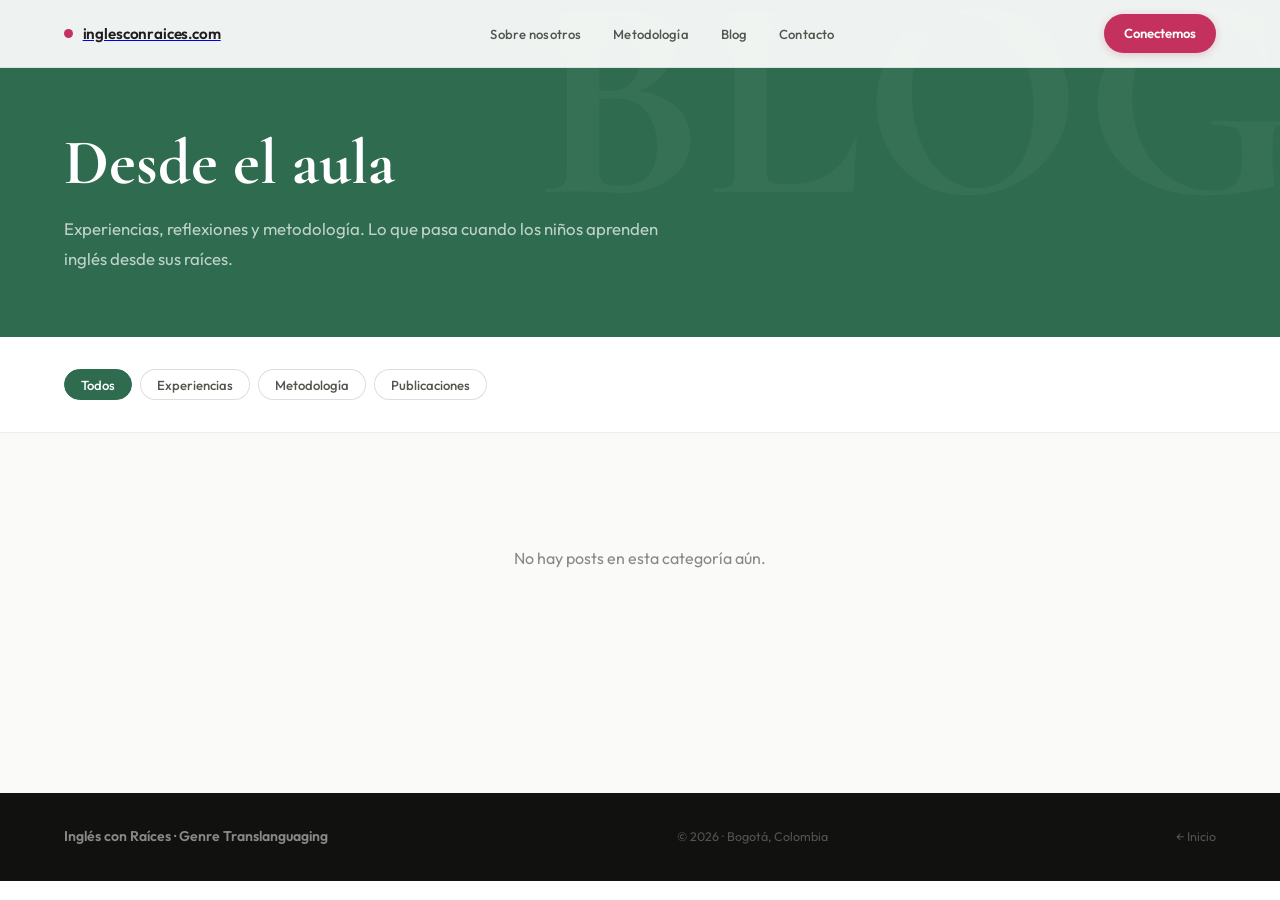
==== blog/index.html @ 40e18e99 "Optimización SEO, Dra Yuly corregido y mejora para blog" ====
<!DOCTYPE html>
<html lang="es">
<head>
  <meta charset="UTF-8">
  <meta name="viewport" content="width=device-width, initial-scale=1.0">
  <title>Blog · Inglés con Raíces</title>
  <meta name="description" content="Experiencias, metodología y reflexiones desde el aula. Cómo enseñamos inglés usando el español como puente en colegios públicos de Bogotá.">
  <link rel="canonical" href="https://inglesconraices.com/blog/">

  <meta property="og:type" content="website">
  <meta property="og:url" content="https://inglesconraices.com/blog/">
  <meta property="og:title" content="Blog · Inglés con Raíces">
  <meta property="og:description" content="Experiencias, metodología y reflexiones desde el aula.">
  <meta property="og:image" content="https://inglesconraices.com/assets/images/og-cover.jpg">

  <link rel="preconnect" href="https://fonts.googleapis.com">
  <link rel="preconnect" href="https://fonts.gstatic.com" crossorigin>
  <link href="https://fonts.googleapis.com/css2?family=Cormorant+Garamond:ital,wght@0,400;0,600;0,700;1,400;1,600&family=Outfit:wght@300;400;500;600;700&family=Space+Mono:ital@0;1&display=swap" rel="stylesheet">
  <link rel="stylesheet" href="../css/styles.css?v=2">
  <link rel="stylesheet" href="../css/blog.css?v=1">
</head>
<body>

<!-- NAV -->
<nav>
  <a href="../" class="nav-brand">
    <div class="nav-dot"></div>
    <span class="nav-name">inglesconraices.com</span>
  </a>
  <ul class="nav-links">
    <li><a href="../#sobre">Sobre nosotros</a></li>
    <li><a href="../#metodo">Metodología</a></li>
    <li><a href="./" class="nav-link--active">Blog</a></li>
    <li><a href="../#contacto">Contacto</a></li>
  </ul>
  <a href="../#contacto" class="nav-cta">Conectemos</a>
</nav>

<!-- HERO BLOG -->
<header class="blog-hero">
  <div class="blog-hero-content">
    <h1>Desde el aula</h1>
    <p>Experiencias, reflexiones y metodología. Lo que pasa cuando los niños aprenden inglés desde sus raíces.</p>
  </div>
</header>

<!-- FILTROS POR CATEGORÍA -->
<section class="blog-filters">
  <button class="blog-filter active" data-category="all">Todos</button>
  <button class="blog-filter" data-category="experiencias">Experiencias</button>
  <button class="blog-filter" data-category="metodologia">Metodología</button>
  <button class="blog-filter" data-category="publicaciones">Publicaciones</button>
</section>

<!-- GRID DE POSTS -->
<main class="blog-grid" id="blog-grid">
  <!-- Los posts se insertan aquí dinámicamente desde posts.json -->
  <p class="blog-empty">Próximamente: nuevas historias desde el aula.</p>
</main>

<!-- FOOTER -->
<footer>
  <span class="footer-brand">Inglés con Raíces · Genre Translanguaging</span>
  <span>© 2026 · Bogotá, Colombia</span>
  <a href="../">← Inicio</a>
</footer>

<script src="../js/blog.js?v=1"></script>
</body>
</html>
---- css/styles.css ----
/* ─────────────────────────────────────────────
   Genre Translanguaging · Yuly Andrea González
   styles.css  — v4 · Limpio y humano
   ───────────────────────────────────────────── */

*, *::before, *::after { box-sizing: border-box; margin: 0; padding: 0; }

/* ─── TOKENS ─── */
:root {
  /* Paleta: más luz, verde fresco, magenta cálido */
  --cream: #fafaf8;
  --cream-dark: #f2f0eb;
  --ink: #1e1e1e;
  --ink-mid: #555550;
  --ink-soft: #8a8880;
  --green: #2e6b4f;
  --green-light: #e6f2ec;
  --green-mid: #3d8a64;
  --green-pale: #f0f7f3;
  --magenta: #c4315f;
  --magenta-light: #fce8ef;
  --gold: #d4a030;
  --gold-light: #fdf5e4;
  --white: #ffffff;
  --border: rgba(0,0,0,0.07);
  --border-strong: rgba(0,0,0,0.13);

  /* Tipografía: display más expresivo, body más legible */
  --ff-display: 'Cormorant Garamond', Georgia, serif;
  --ff-body: 'Outfit', sans-serif;
  --ff-mono: 'Space Mono', monospace;

  /* Bordes redondeados consistentes */
  --radius-sm: 8px;
  --radius-md: 14px;
  --radius-lg: 20px;
  --radius-pill: 999px;
}

html { scroll-behavior: smooth; }
body {
  font-family: var(--ff-body);
  background: var(--white);
  color: var(--ink);
  line-height: 1.7;
  overflow-x: hidden;
}

/* ─── NAV ─── */
nav {
  position: fixed; top: 0; left: 0; right: 0; z-index: 200;
  display: flex; align-items: center; justify-content: space-between;
  padding: 0.9rem 4rem;
  background: rgba(255,255,255,0.92);
  backdrop-filter: blur(16px);
  border-bottom: 1px solid var(--border);
}
.nav-brand {
  display: flex; align-items: center; gap: 0.6rem;
}
.nav-dot {
  width: 9px; height: 9px; border-radius: 50%;
  background: var(--magenta);
}
.nav-name {
  font-family: var(--ff-body);
  font-size: 0.95rem; font-weight: 600;
  color: var(--ink); text-decoration: none;
  letter-spacing: -0.01em;
}
.nav-links {
  display: flex; gap: 2rem; list-style: none;
}
.nav-links a {
  font-size: 0.82rem; font-weight: 500;
  color: var(--ink-mid); text-decoration: none;
  letter-spacing: 0.01em;
  transition: color 0.2s;
}
.nav-links a:hover { color: var(--magenta); }
.nav-cta {
  background: var(--magenta); color: white;
  padding: 0.5rem 1.25rem; border-radius: var(--radius-pill);
  font-size: 0.82rem; font-weight: 600;
  text-decoration: none;
  transition: background 0.2s, transform 0.15s, box-shadow 0.2s;
  box-shadow: 0 2px 8px rgba(196,49,95,0.25);
}
.nav-cta:hover {
  background: var(--green);
  transform: translateY(-1px);
  box-shadow: 0 4px 14px rgba(46,107,79,0.3);
}

/* ─── HERO ─── */
.hero {
  min-height: 100vh;
  display: grid;
  grid-template-columns: 1.1fr 0.9fr;
  padding-top: 68px;
  position: relative;
  overflow: hidden;
}
.hero-left {
  padding: 5rem 3rem 5rem 4rem;
  display: flex; flex-direction: column; justify-content: center;
  position: relative; z-index: 2;
  background: var(--white);
}
.hero-right {
  background: var(--green);
  position: relative; overflow: hidden;
  display: flex; align-items: flex-end;
}
.hero-right::before {
  content: 'GT';
  position: absolute; top: -0.1em; right: -0.05em;
  font-family: var(--ff-display);
  font-size: 20rem; font-weight: 700; line-height: 1;
  color: rgba(255,255,255,0.06);
  pointer-events: none; user-select: none;
}
.hero-right-content {
  position: relative; z-index: 2;
  padding: 3rem;
  width: 100%;
}
.hero-quote {
  font-family: var(--ff-display);
  font-size: 1.7rem; font-style: italic; line-height: 1.45;
  color: rgba(255,255,255,0.95);
  margin-bottom: 1.25rem;
  border-left: 4px solid var(--gold);
  padding-left: 1.25rem;
}
.hero-attribution {
  font-size: 0.78rem; font-weight: 500;
  color: rgba(255,255,255,0.5);
  letter-spacing: 0.05em;
}

.hero-eyebrow {
  display: inline-flex; align-items: center; gap: 0.6rem;
  font-family: var(--ff-body);
  font-size: 0.78rem; color: var(--magenta); font-weight: 600;
  letter-spacing: 0.02em;
  background: var(--magenta-light);
  padding: 0.3rem 0.85rem; border-radius: var(--radius-pill);
  margin-bottom: 1.75rem;
  width: fit-content;
}
.hero-eyebrow-line { display: none; }

h1.hero-title {
  font-family: var(--ff-display);
  font-size: clamp(3rem, 5.5vw, 5rem);
  line-height: 1.05; letter-spacing: -0.02em;
  font-weight: 700;
  margin-bottom: 1.5rem;
  color: var(--ink);
}
h1.hero-title em {
  font-style: italic; color: var(--magenta);
}
h1.hero-title span.accent {
  color: var(--green);
}

.hero-desc {
  font-size: 1.05rem; line-height: 1.8;
  color: var(--ink-mid);
  max-width: 500px; margin-bottom: 2.5rem;
}
.hero-actions {
  display: flex; align-items: center; gap: 1rem; flex-wrap: wrap;
}
.btn-primary {
  background: var(--magenta); color: white;
  padding: 0.8rem 1.75rem; border-radius: var(--radius-pill);
  font-size: 0.88rem; font-weight: 600;
  text-decoration: none;
  transition: background 0.2s, transform 0.15s, box-shadow 0.2s;
  box-shadow: 0 2px 10px rgba(196,49,95,0.28);
}
.btn-primary:hover {
  background: var(--green);
  transform: translateY(-2px);
  box-shadow: 0 5px 18px rgba(46,107,79,0.3);
}
.btn-secondary {
  color: var(--ink-mid); font-size: 0.88rem; font-weight: 500;
  text-decoration: none;
  display: flex; align-items: center; gap: 0.4rem;
  padding: 0.75rem 1.25rem;
  border: 1.5px solid var(--border-strong);
  border-radius: var(--radius-pill);
  transition: color 0.2s, border-color 0.2s, background 0.2s;
}
.btn-secondary:hover {
  color: var(--magenta);
  border-color: var(--magenta);
  background: var(--magenta-light);
}

.hero-rule {
  display: flex; align-items: center; gap: 1rem;
  margin-top: 3rem; padding-top: 2.5rem;
  border-top: 1px solid var(--border);
  flex-wrap: wrap;
}
.hero-rule-label {
  font-size: 0.72rem; color: var(--ink-soft); font-weight: 500;
  white-space: nowrap;
}
.hero-logos {
  display: flex; gap: 0.6rem; align-items: center; flex-wrap: wrap;
}
.hero-logo-pill {
  background: var(--cream-dark);
  border: 1px solid var(--border);
  padding: 0.3rem 0.8rem; border-radius: var(--radius-pill);
  font-size: 0.72rem; font-weight: 500; color: var(--ink-mid);
}

/* ─── METRICS BAND ─── */
.metrics {
  background: var(--green);
  padding: 3rem 4rem;
  display: grid; grid-template-columns: repeat(4, 1fr);
  gap: 0;
}
.metric {
  text-align: center;
  padding: 1.75rem 1rem;
  border-right: 1px solid rgba(255,255,255,0.12);
}
.metric:last-child { border-right: none; }
.metric-num {
  font-family: var(--ff-display);
  font-size: 3.2rem; font-weight: 700; line-height: 1;
  color: white; margin-bottom: 0.5rem;
}
.metric-num sup {
  font-size: 1.6rem; vertical-align: super;
}
.metric-label {
  font-size: 0.8rem; color: rgba(255,255,255,0.65);
  line-height: 1.45;
}

/* ─── SECTION BASE ─── */
.section-label {
  font-family: var(--ff-body);
  font-size: 0.72rem; letter-spacing: 0.06em; text-transform: uppercase;
  color: var(--magenta); font-weight: 600;
  display: flex; align-items: center; gap: 0.5rem;
  margin-bottom: 0.75rem;
}
.section-label::before {
  content: '';
  display: inline-block; width: 18px; height: 2px;
  background: var(--magenta); border-radius: 2px;
}
h2 {
  font-family: var(--ff-display);
  font-size: clamp(2.2rem, 3.5vw, 3.2rem);
  line-height: 1.1; letter-spacing: -0.02em; font-weight: 700;
  margin-bottom: 1.25rem;
  color: var(--ink);
}
h2 em { font-style: italic; color: var(--green); }
h2 .mg { color: var(--magenta); }

/* ─── SOBRE YULY ─── */
#sobre {
  padding: 7rem 4rem;
  display: grid; grid-template-columns: 1fr 1fr;
  gap: 5rem; align-items: center;
  background: var(--white);
}
.sobre-visual {
  position: relative;
}
.sobre-card {
  background: var(--green);
  border-radius: var(--radius-lg);
  aspect-ratio: 3/4;
  display: flex; flex-direction: column;
  align-items: center; justify-content: flex-end;
  overflow: hidden; position: relative;
  box-shadow: 0 20px 60px rgba(46,107,79,0.2);
}
.sobre-card img {
  position: absolute; inset: 0;
  width: 100%; height: 100%;
  object-fit: cover; object-position: center top;
}
.sobre-card::after {
  content: '';
  position: absolute; inset: 0;
  background: linear-gradient(180deg, transparent 45%, rgba(0,0,0,0.6) 100%);
  z-index: 1;
}
.sobre-tag {
  position: relative; z-index: 2;
  width: 100%; padding: 1.5rem 2rem;
  background: var(--magenta);
  border-radius: 0 0 var(--radius-lg) var(--radius-lg);
}
.sobre-tag-name {
  font-family: var(--ff-display); font-size: 1.4rem; color: white;
  font-weight: 600; margin-bottom: 0.2rem;
}
.sobre-tag-role {
  font-size: 0.72rem; color: rgba(255,255,255,0.65);
  letter-spacing: 0.04em;
}
.sobre-offset {
  position: absolute; top: 1.5rem; left: 1.5rem; right: -1.5rem; bottom: -1.5rem;
  border: 2px solid var(--green-light); border-radius: var(--radius-lg); z-index: -1;
}

.sobre-content p {
  color: var(--ink-mid); font-size: 1rem; line-height: 1.85;
  margin-bottom: 1rem;
}
.sobre-content p strong { color: var(--ink); font-weight: 600; }
.collab-box {
  margin-top: 2rem; padding: 1.5rem;
  background: var(--green-pale);
  border: 1.5px solid var(--green-light);
  border-radius: var(--radius-md);
}
.collab-box-label {
  font-size: 0.65rem; font-weight: 600; letter-spacing: 0.06em; text-transform: uppercase;
  color: var(--green-mid); margin-bottom: 0.3rem;
}
.collab-profile {
  display: grid;
  grid-template-columns: 100px 1fr;
  gap: 1.5rem;
  align-items: start;
}
.collab-photo-wrap {
  width: 100px; height: 100px;
  border-radius: 50%;
  overflow: hidden;
  border: 3px solid var(--green-light);
  box-shadow: 0 4px 12px rgba(46,107,79,0.15);
  flex-shrink: 0;
}
.collab-photo-wrap img {
  width: 100%; height: 100%;
  object-fit: cover; object-position: center top;
  display: block;
}
.collab-name {
  font-family: var(--ff-display);
  font-size: 1.25rem; font-weight: 700;
  color: var(--ink); line-height: 1.2; margin-bottom: 0.25rem;
}
.collab-role {
  font-size: 0.82rem; color: var(--ink-mid); line-height: 1.5;
  margin-bottom: 0.6rem;
}
.collab-desc {
  font-size: 0.88rem; color: var(--ink-mid); line-height: 1.75;
  margin-bottom: 0.75rem;
}
.collab-links {
  display: flex; gap: 0.5rem; flex-wrap: wrap;
}
.collab-links a {
  font-size: 0.72rem; font-weight: 600;
  color: var(--green);
  background: var(--white);
  padding: 0.2rem 0.7rem; border-radius: var(--radius-pill);
  border: 1px solid var(--green-light);
  text-decoration: none;
  transition: background 0.2s, color 0.2s;
}
.collab-links a:hover {
  background: var(--green); color: white;
}
.collab-box p {
  font-size: 0.88rem !important; color: var(--ink-mid) !important; margin: 0 !important;
  line-height: 1.7 !important;
}
.collab-box a {
  color: var(--green); font-weight: 600; text-decoration: none;
  border-bottom: 1px solid var(--green-mid);
}
.sobre-tags {
  display: flex; flex-wrap: wrap; gap: 0.4rem; margin-top: 1.5rem;
}
.tag {
  padding: 0.3rem 0.85rem; border-radius: var(--radius-pill);
  font-size: 0.75rem; font-weight: 500;
  background: var(--cream-dark); color: var(--ink-mid);
  border: 1px solid var(--border);
}

/* ─── VIDEO FEATURE ─── */
.video-feature {
  padding: 6rem 4rem;
  display: grid;
  grid-template-columns: 1fr 1fr;
  gap: 4rem;
  align-items: center;
}
.video-feature--light {
  background: var(--green-pale);
}
.video-feature--inset {
  padding: 3.5rem 0 0;
  grid-template-columns: 1.2fr 0.8fr;
  gap: 3rem;
}
.video-feature-text .section-label { margin-bottom: 0.75rem; }
.video-feature-text h2 { margin-bottom: 1rem; }
.video-feature-text p {
  font-size: 1rem; color: var(--ink-mid); line-height: 1.85;
}
.video-wrapper {
  display: flex; flex-direction: column; gap: 0.75rem;
}
.video-label {
  font-size: 0.72rem; font-weight: 600; letter-spacing: 0.04em; text-transform: uppercase;
  color: var(--magenta);
}
.video-feature--inset .video-label { color: var(--green); }
.video-embed {
  position: relative; width: 100%; padding-bottom: 56.25%; height: 0;
  overflow: hidden;
  border-radius: var(--radius-md);
  box-shadow: 0 12px 40px rgba(0,0,0,0.15);
  background: var(--ink);
}
.video-embed iframe {
  position: absolute; top: 0; left: 0;
  width: 100%; height: 100%; border: 0;
}
.video-caption-title {
  font-family: var(--ff-display);
  font-size: 1.35rem; font-weight: 600;
  color: var(--ink); margin-bottom: 0.5rem; line-height: 1.3;
}
.video-caption-body {
  font-size: 0.92rem; color: var(--ink-mid); line-height: 1.75;
}

/* ─── METODOLOGÍA: CBS ─── */
#metodo {
  padding: 7rem 4rem;
  background: var(--cream-dark);
}
.metodo-intro {
  max-width: 680px; margin-bottom: 4rem;
}
.metodo-intro p {
  font-size: 1.05rem; color: var(--ink-mid); line-height: 1.85;
}
.cbs-diagram {
  display: grid;
  grid-template-columns: 1fr 72px 1fr;
  gap: 0; align-items: stretch;
  margin-bottom: 3rem;
  border: 1.5px solid var(--border);
  border-radius: var(--radius-md);
  background: var(--white);
  overflow: hidden;
  box-shadow: 0 4px 24px rgba(0,0,0,0.06);
}
.cbs-col { padding: 2.5rem 2rem; }
.cbs-col-label {
  font-size: 0.68rem; font-weight: 600; letter-spacing: 0.06em; text-transform: uppercase;
  margin-bottom: 1.5rem; padding-bottom: 1rem;
  border-bottom: 1.5px solid var(--border);
}
.cbs-col-label.esp { color: var(--magenta); border-color: var(--magenta-light); }
.cbs-col-label.eng { color: var(--green); border-color: var(--green-light); }

.cbs-divider {
  background: var(--cream-dark);
  display: flex; flex-direction: column;
  align-items: center; justify-content: center;
  gap: 1rem;
  border-left: 1.5px solid var(--border);
  border-right: 1.5px solid var(--border);
}
.cbs-arrow { font-size: 1.1rem; color: var(--ink-soft); }

.cbs-step {
  display: flex; gap: 1rem; margin-bottom: 1.25rem; align-items: flex-start;
}
.cbs-step:last-child { margin-bottom: 0; }
.cbs-num {
  width: 30px; height: 30px; flex-shrink: 0;
  border-radius: 50%;
  display: flex; align-items: center; justify-content: center;
  font-size: 0.72rem; font-weight: 700; margin-top: 2px;
}
.cbs-num.mg { background: var(--magenta); color: white; }
.cbs-num.gr { background: var(--green); color: white; }
.cbs-step-text h4 {
  font-weight: 600; font-size: 0.9rem; margin-bottom: 0.25rem; color: var(--ink);
}
.cbs-step-text p {
  font-size: 0.82rem; color: var(--ink-soft); line-height: 1.65;
}

/* Info boxes CBS */
.metodo-info-grid {
  display: grid; grid-template-columns: 1fr 1fr; gap: 1.25rem; margin-top: 2rem;
}
.metodo-info-box {
  padding: 1.5rem 1.75rem;
  border-radius: var(--radius-md);
}
.metodo-info-box.green {
  background: var(--green-pale);
  border: 1.5px solid var(--green-light);
}
.metodo-info-box.magenta {
  background: var(--magenta-light);
  border: 1.5px solid #f0c8d8;
}
.metodo-info-label {
  font-size: 0.68rem; font-weight: 600; letter-spacing: 0.06em; text-transform: uppercase;
  margin-bottom: 0.5rem;
}
.metodo-info-box.green .metodo-info-label { color: var(--green-mid); }
.metodo-info-box.magenta .metodo-info-label { color: var(--magenta); }
.metodo-info-box p { font-size: 0.88rem; color: var(--ink-mid); line-height: 1.7; }

/* ─── PATRONES DISCURSIVOS ─── */
#patrones {
  padding: 7rem 4rem;
  background: var(--ink);
  color: white;
}
#patrones .section-label { color: var(--gold); }
#patrones .section-label::before { background: var(--gold); }
#patrones h2 { color: white; }
#patrones h2 em { color: var(--gold); }
.patrones-intro { max-width: 640px; margin-bottom: 3.5rem; }
.patrones-intro p { color: rgba(255,255,255,0.65); font-size: 1rem; line-height: 1.85; }

.patrones-familia-label {
  font-size: 0.68rem; font-weight: 600; letter-spacing: 0.08em; text-transform: uppercase;
  color: var(--gold); margin-bottom: 0.75rem;
}

.patrones-grid {
  display: grid; grid-template-columns: repeat(auto-fill, minmax(210px, 1fr));
  gap: 1px;
  background: rgba(255,255,255,0.07);
  border: 1px solid rgba(255,255,255,0.07);
  border-radius: var(--radius-sm);
  overflow: hidden;
  margin-bottom: 2rem;
}
.patron-item {
  background: #242420;
  padding: 1.1rem 1.4rem;
  display: flex; align-items: flex-start; gap: 0.75rem;
  transition: background 0.2s;
  cursor: default;
}
.patron-item:hover { background: rgba(212,160,48,0.1); }
.patron-num {
  font-family: var(--ff-mono);
  font-size: 0.62rem; color: var(--gold);
  padding-top: 0.15rem; flex-shrink: 0; opacity: 0.75;
}
.patron-name {
  font-size: 0.84rem; color: rgba(255,255,255,0.8); line-height: 1.45;
}

.patrones-callout {
  display: grid; grid-template-columns: 1fr 1fr; gap: 1.5rem; margin-top: 2rem;
}
.callout-box {
  padding: 2rem; border: 1px solid rgba(255,255,255,0.1);
  border-radius: var(--radius-md);
}
.callout-box h3 {
  font-family: var(--ff-display);
  font-size: 1.3rem; color: white; margin-bottom: 0.75rem; font-weight: 600;
}
.callout-box p {
  font-size: 0.88rem; color: rgba(255,255,255,0.55); line-height: 1.7;
}
.callout-box.highlight {
  background: rgba(212,160,48,0.07);
  border-color: rgba(212,160,48,0.3);
}

/* ─── IMPACTO ─── */
#impacto {
  padding: 7rem 4rem;
  background: var(--white);
}
.impacto-grid {
  display: grid; grid-template-columns: 1fr 1fr;
  gap: 3.5rem; margin-top: 3rem; align-items: start;
}
.impacto-text p {
  font-size: 1rem; color: var(--ink-mid); line-height: 1.85; margin-bottom: 1rem;
}
.resultado-list {
  display: flex; flex-direction: column; gap: 1rem;
}
.resultado-item {
  display: flex; gap: 1rem; align-items: flex-start;
  padding: 1.25rem 1.5rem;
  background: var(--green-pale);
  border-left: 3px solid var(--green);
  border-radius: 0 var(--radius-sm) var(--radius-sm) 0;
  transition: transform 0.2s, box-shadow 0.2s;
}
.resultado-item:hover {
  transform: translateX(3px);
  box-shadow: 0 4px 16px rgba(46,107,79,0.1);
}
.resultado-icon {
  font-size: 1.3rem; flex-shrink: 0; margin-top: 1px;
}
.resultado-item h4 {
  font-weight: 600; font-size: 0.92rem; margin-bottom: 0.25rem; color: var(--ink);
}
.resultado-item p {
  font-size: 0.82rem; color: var(--ink-soft); line-height: 1.65; margin: 0;
}

/* ─── PUBLICACIONES ─── */
#publicaciones {
  padding: 7rem 4rem;
  background: var(--cream-dark);
}
.pub-intro { max-width: 600px; margin-bottom: 3rem; }
.pub-intro p { color: var(--ink-mid); font-size: 1rem; line-height: 1.85; }
.pub-list {
  display: flex; flex-direction: column;
  border: 1.5px solid var(--border);
  border-radius: var(--radius-md);
  overflow: hidden;
  max-width: 860px;
  background: var(--white);
  box-shadow: 0 4px 20px rgba(0,0,0,0.06);
}
.pub-item {
  padding: 1.5rem 2rem;
  border-bottom: 1px solid var(--border);
  display: grid; grid-template-columns: 72px 1fr;
  gap: 1.5rem; align-items: start;
  transition: background 0.2s;
}
.pub-item:last-child { border-bottom: none; }
.pub-item:hover { background: var(--cream-dark); }
.pub-year {
  font-family: var(--ff-mono);
  font-size: 0.78rem; color: var(--magenta); font-weight: 600;
  padding-top: 0.1rem;
}
.pub-title {
  font-family: var(--ff-display);
  font-size: 1.05rem; font-weight: 600; color: var(--ink);
  line-height: 1.35; margin-bottom: 0.3rem;
}
.pub-meta {
  font-size: 0.8rem; color: var(--ink-soft); margin-bottom: 0.5rem; line-height: 1.5;
}
.pub-links { display: flex; gap: 0.75rem; flex-wrap: wrap; }
.pub-link {
  font-size: 0.72rem; font-weight: 600; letter-spacing: 0.03em;
  color: var(--green); text-decoration: none;
  background: var(--green-pale);
  padding: 0.2rem 0.7rem; border-radius: var(--radius-pill);
  border: 1px solid var(--green-light);
  transition: background 0.2s, color 0.2s;
}
.pub-link:hover { background: var(--green); color: white; }
.pub-link.mg {
  color: var(--magenta); background: var(--magenta-light); border-color: #f0c8d8;
}
.pub-link.mg:hover { background: var(--magenta); color: white; }

.pub-repos {
  margin-top: 2rem; display: flex; gap: 0.75rem; flex-wrap: wrap;
}
.repo-btn {
  display: flex; align-items: center; gap: 0.5rem;
  padding: 0.55rem 1.1rem;
  border: 1.5px solid var(--border-strong);
  border-radius: var(--radius-pill);
  font-size: 0.8rem; font-weight: 500; color: var(--ink-mid);
  text-decoration: none; background: var(--white);
  transition: background 0.2s, color 0.2s, border-color 0.2s, transform 0.15s;
}
.repo-btn:hover {
  background: var(--ink); color: white; border-color: var(--ink);
  transform: translateY(-1px);
}
.repo-icon { font-size: 0.95rem; }

/* ─── CONTACTO ─── */
#contacto {
  padding: 7rem 4rem;
  background: var(--ink);
  color: white;
  display: grid; grid-template-columns: 1fr 1fr;
  gap: 5rem; align-items: start;
}
#contacto .section-label { color: rgba(255,255,255,0.4); }
#contacto .section-label::before { background: rgba(255,255,255,0.35); }
#contacto h2 { color: white; }
#contacto h2 em { color: var(--gold); }
.contact-text p {
  color: rgba(255,255,255,0.6); font-size: 0.98rem; line-height: 1.85; margin-bottom: 1rem;
}
.contact-details { margin-top: 2rem; display: flex; flex-direction: column; gap: 0.75rem; }
.contact-detail {
  display: flex; align-items: center; gap: 1rem;
  padding: 0.85rem 1.1rem;
  background: rgba(255,255,255,0.04);
  border: 1px solid rgba(255,255,255,0.08);
  border-radius: var(--radius-sm);
}
.contact-detail-icon {
  width: 36px; height: 36px; flex-shrink: 0;
  background: rgba(255,255,255,0.08);
  border-radius: 50%;
  display: flex; align-items: center; justify-content: center;
  font-size: 0.9rem;
}
.contact-detail-text { font-size: 0.88rem; color: rgba(255,255,255,0.65); }
.contact-detail-text a {
  color: var(--gold); text-decoration: none;
  border-bottom: 1px solid rgba(212,160,48,0.35);
}

.form-row { display: grid; grid-template-columns: 1fr 1fr; gap: 1rem; margin-bottom: 1rem; }
.form-group { margin-bottom: 1rem; }
label {
  display: block;
  font-size: 0.72rem; font-weight: 600;
  letter-spacing: 0.04em; text-transform: uppercase;
  color: rgba(255,255,255,0.4); margin-bottom: 0.4rem;
}
input, textarea, select {
  width: 100%; padding: 0.75rem 1rem;
  background: rgba(255,255,255,0.06);
  border: 1.5px solid rgba(255,255,255,0.1);
  color: white; font-family: var(--ff-body); font-size: 0.92rem;
  outline: none; border-radius: var(--radius-sm);
  transition: border-color 0.2s, background 0.2s;
}
input:focus, textarea:focus {
  border-color: var(--gold);
  background: rgba(255,255,255,0.09);
}
textarea { resize: vertical; min-height: 120px; }
input::placeholder, textarea::placeholder { color: rgba(255,255,255,0.2); }
.form-submit {
  background: var(--gold); color: var(--ink);
  border: none; padding: 0.9rem 2rem;
  font-family: var(--ff-body); font-size: 0.86rem; font-weight: 700;
  cursor: pointer;
  border-radius: var(--radius-pill);
  width: 100%;
  transition: background 0.2s, transform 0.15s, box-shadow 0.2s;
  box-shadow: 0 2px 10px rgba(212,160,48,0.3);
}
.form-submit:hover {
  background: white;
  transform: translateY(-1px);
  box-shadow: 0 5px 18px rgba(0,0,0,0.2);
}
.form-submit:disabled { opacity: 0.6; cursor: not-allowed; transform: none; }

/* Estado del formulario */
.form-status {
  margin-top: 0.75rem; padding: 0.75rem 1rem;
  font-size: 0.85rem; line-height: 1.5;
  border-radius: var(--radius-sm);
}
.form-status--success {
  background: rgba(46,107,79,0.18); border: 1px solid var(--green); color: #a0dab8;
}
.form-status--error {
  background: rgba(196,49,95,0.18); border: 1px solid var(--magenta); color: #f5a0bc;
}

/* ─── FOOTER ─── */
footer {
  background: #111110; color: rgba(255,255,255,0.28);
  padding: 2rem 4rem;
  display: flex; align-items: center; justify-content: space-between;
  font-size: 0.78rem;
}
.footer-brand {
  font-family: var(--ff-body); font-weight: 600;
  color: rgba(255,255,255,0.5); font-size: 0.88rem;
}
footer a { color: rgba(255,255,255,0.28); text-decoration: none; transition: color 0.2s; }
footer a:hover { color: var(--gold); }

/* ─── METODOLOGÍA EN EL AULA ─── */
#aula {
  padding: 7rem 4rem;
  background: var(--white);
}
.aula-intro {
  max-width: 680px;
  font-size: 1rem; color: var(--ink-mid); line-height: 1.85;
  margin-bottom: 4rem;
}
.aula-intro strong { color: var(--ink); }

.aula-steps {
  display: flex; flex-direction: column; gap: 0;
}

.aula-connector {
  display: flex; align-items: center; gap: 0.5rem;
  padding: 0.75rem 0 0.75rem 2.5rem;
  color: var(--ink-soft);
}
.aula-connector-line {
  flex: 1; height: 1.5px;
  background: linear-gradient(90deg, var(--green-light), var(--border));
  max-width: 60px;
}
.aula-connector-arrow {
  font-size: 1.1rem; color: var(--green); font-weight: 600;
}

.aula-card {
  display: grid;
  grid-template-columns: 48px minmax(0, 280px) 1fr;
  gap: 1.75rem;
  padding: 2rem 2.5rem;
  background: var(--white);
  border: 1.5px solid var(--border);
  border-radius: var(--radius-lg);
  align-items: start;
  transition: box-shadow 0.25s, transform 0.25s;
  box-shadow: 0 2px 12px rgba(0,0,0,0.05);
}
.aula-card:hover {
  box-shadow: 0 8px 32px rgba(0,0,0,0.1);
  transform: translateY(-2px);
}

.aula-card-num {
  font-family: var(--ff-display);
  font-size: 3rem; font-weight: 700; line-height: 1;
  color: var(--green-light);
  padding-top: 0.25rem;
  user-select: none;
}

.aula-card-photo {
  position: relative;
  border-radius: var(--radius-md);
  overflow: hidden;
  aspect-ratio: 4/3;
  background: var(--cream-dark);
  flex-shrink: 0;
  min-width: 0;
}
.aula-card-photo img {
  width: 100%; height: 100%;
  object-fit: cover; object-position: center;
  display: block;
}

.aula-lang-chip {
  position: absolute; bottom: 0.6rem; left: 0.6rem;
  background: rgba(0,0,0,0.65);
  color: white; font-size: 0.65rem; font-weight: 600;
  padding: 0.2rem 0.6rem; border-radius: var(--radius-pill);
  backdrop-filter: blur(6px);
  letter-spacing: 0.02em;
}
.aula-lang-chip--bilingual { background: rgba(46,107,79,0.8); }
.aula-lang-chip--english   { background: rgba(46,107,79,0.95); }

.aula-card-body h3 {
  font-family: var(--ff-display);
  font-size: 1.35rem; font-weight: 700; color: var(--ink);
  margin-bottom: 0.6rem; line-height: 1.25;
}
.aula-card-body p {
  font-size: 0.92rem; color: var(--ink-mid); line-height: 1.8;
  margin-bottom: 0.6rem;
}
.aula-card-why {
  font-size: 0.83rem !important;
  color: var(--ink-soft) !important;
  font-style: italic;
  border-left: 2px solid var(--green-light);
  padding-left: 0.75rem;
  margin-top: 0.25rem !important;
}
.aula-genre-tag {
  display: inline-block; margin-top: 0.75rem;
  font-size: 0.7rem; font-weight: 600;
  color: var(--green); background: var(--green-pale);
  border: 1px solid var(--green-light);
  padding: 0.2rem 0.7rem; border-radius: var(--radius-pill);
}

.aula-sample {
  margin-top: 1rem;
  background: var(--cream-dark);
  border-radius: var(--radius-sm);
  overflow: hidden;
  border: 1px solid var(--border);
}
.aula-sample-label {
  font-size: 0.63rem; font-weight: 600; text-transform: uppercase; letter-spacing: 0.06em;
  color: var(--ink-soft);
  padding: 0.4rem 0.85rem;
  border-bottom: 1px solid var(--border);
  background: var(--white);
}
.aula-table {
  width: 100%; border-collapse: collapse; font-size: 0.8rem;
}
.aula-table th {
  text-align: left; padding: 0.45rem 0.85rem;
  font-size: 0.65rem; font-weight: 600; text-transform: uppercase; letter-spacing: 0.04em;
  color: var(--ink-soft); background: var(--cream-dark);
}
.aula-table td {
  padding: 0.5rem 0.85rem; color: var(--ink-mid); line-height: 1.55;
  vertical-align: top; word-break: break-word;
}
.aula-table td:first-child {
  font-weight: 700; color: var(--green); width: auto;
}
.aula-table tr { border-top: 1px solid var(--border); }
.aula-fade { color: var(--ink-soft); }

.aula-timeline {
  display: flex; flex-direction: column; gap: 0;
  padding: 0.6rem 0.85rem;
}
.aula-timeline-step {
  display: grid;
  grid-template-columns: 10px 80px 1fr;
  gap: 0.6rem;
  align-items: center;
  padding: 0.4rem 0;
  border-bottom: 1px solid var(--border);
}
.aula-timeline-step:last-child { border-bottom: none; }
.aula-timeline-dot {
  width: 8px; height: 8px; border-radius: 50%;
  background: var(--green); flex-shrink: 0;
}
.aula-timeline-label {
  font-size: 0.7rem; font-weight: 700; color: var(--green); white-space: nowrap;
}
.aula-timeline-blank {
  font-size: 0.8rem; color: var(--ink-mid);
}

.aula-cta {
  margin-top: 3rem;
  padding: 1.75rem 2rem;
  background: var(--green-pale);
  border-radius: var(--radius-lg);
  border: 1.5px solid var(--green-light);
  display: flex; align-items: center; justify-content: space-between; gap: 2rem;
  flex-wrap: wrap;
}
.aula-cta-text {
  font-size: 0.92rem; color: var(--ink-mid); line-height: 1.7;
  max-width: 540px; flex: 1;
}

/* ─── SCROLL ANIMATIONS ─── */
.reveal {
  opacity: 0; transform: translateY(24px);
  transition: opacity 0.65s ease, transform 0.65s ease;
}
.reveal.visible { opacity: 1; transform: translateY(0); }
.reveal-delay-1 { transition-delay: 0.1s; }
.reveal-delay-2 { transition-delay: 0.2s; }
.reveal-delay-3 { transition-delay: 0.3s; }
.reveal-delay-4 { transition-delay: 0.4s; }

/* ─── RESPONSIVE ─── */

/* Tablet (≤ 1024px) */
@media (max-width: 1024px) {
  nav { padding: 0.9rem 2rem; }

  .hero { grid-template-columns: 1fr; min-height: auto; }
  .hero-left { padding: 5rem 2rem 3rem; }
  .hero-right { min-height: 300px; }
  .hero-right-content { padding: 2.5rem; }
  .hero-quote { font-size: 1.45rem; }

  .metrics { grid-template-columns: repeat(2, 1fr); padding: 2.5rem 2rem; }
  .metric { border-right: none; border-bottom: 1px solid rgba(255,255,255,0.12); }
  .metric:nth-child(odd) { border-right: 1px solid rgba(255,255,255,0.12); }
  .metric:nth-last-child(-n+2) { border-bottom: none; }

  #sobre { grid-template-columns: 1fr; gap: 3rem; padding: 5rem 2rem; }
  .sobre-visual { max-width: 380px; margin: 0 auto; }

  #metodo { padding: 5rem 2rem; }
  .cbs-diagram { grid-template-columns: 1fr; }
  .cbs-divider {
    flex-direction: row; padding: 1rem; min-height: auto;
    border-left: none;
    border-top: 1.5px solid var(--border);
    border-bottom: 1.5px solid var(--border);
  }

  #patrones { padding: 5rem 2rem; }
  .patrones-callout { grid-template-columns: 1fr; }

  #impacto { padding: 5rem 2rem; }
  .impacto-grid { grid-template-columns: 1fr; gap: 2.5rem; }

  #publicaciones { padding: 5rem 2rem; }
  .pub-item { grid-template-columns: 60px 1fr; gap: 1rem; }

  #contacto { grid-template-columns: 1fr; gap: 3rem; padding: 5rem 2rem; }

  footer { flex-direction: column; gap: 0.5rem; text-align: center; padding: 2rem; }

  .video-feature { grid-template-columns: 1fr; padding: 5rem 2rem; gap: 2.5rem; }
  .video-feature--inset { padding: 2.5rem 0 0; grid-template-columns: 1fr; }

  /* Aula — tablet */
  #aula { padding: 5rem 2rem; }
  .aula-card {
    grid-template-columns: 1fr;
    padding: 1.75rem;
  }
  .aula-card-num { font-size: 2rem; color: var(--green-light); margin-bottom: 0.25rem; }
  .aula-card-photo { aspect-ratio: 16/9; width: 100%; max-height: 260px; }
  .aula-connector { padding-left: 0; justify-content: center; }
}

/* Mobile (≤ 640px) */
@media (max-width: 640px) {
  nav { padding: 0.8rem 1.25rem; }
  .nav-links { display: none; }
  .nav-cta { padding: 0.45rem 1rem; font-size: 0.78rem; }

  .hero-left { padding: 4.5rem 1.25rem 2.5rem; }
  h1.hero-title { font-size: clamp(2.2rem, 9vw, 3rem); }
  .hero-desc { font-size: 0.95rem; }
  .hero-right { min-height: 240px; }
  .hero-right-content { padding: 1.5rem 1.25rem; }
  .hero-quote { font-size: 1.2rem; }
  .hero-rule { flex-direction: column; align-items: flex-start; gap: 0.75rem; margin-top: 2rem; padding-top: 2rem; }
  .hero-logos { gap: 0.4rem; }
  .hero-logo-pill { font-size: 0.68rem; padding: 0.28rem 0.7rem; }

  .metrics { grid-template-columns: 1fr 1fr; padding: 2rem 1.25rem; }
  .metric { padding: 1.25rem 0.75rem; }
  .metric-num { font-size: 2.4rem; }
  .metric:nth-child(1), .metric:nth-child(2) { border-bottom: 1px solid rgba(255,255,255,0.12); }

  #sobre { padding: 4rem 1.25rem; gap: 2.5rem; }
  .sobre-visual { max-width: 100%; }
  .sobre-offset { display: none; }
  .sobre-tag-name { font-size: 1.15rem; }
  .collab-box { padding: 1.1rem 1.25rem; }
  .collab-profile { grid-template-columns: 1fr; gap: 1rem; justify-items: center; text-align: center; }
  .collab-photo-wrap { width: 80px; height: 80px; }
  .collab-links { justify-content: center; }

  h2 { font-size: clamp(1.9rem, 7vw, 2.4rem); }
  .section-label { font-size: 0.65rem; }

  #metodo { padding: 4rem 1.25rem; }
  .metodo-intro p { font-size: 0.95rem; }
  .metodo-info-grid { grid-template-columns: 1fr; }
  .cbs-diagram { border: none; background: transparent; gap: 0.75rem; box-shadow: none; }
  .cbs-col { padding: 1.5rem 1.25rem; border: 1.5px solid var(--border); background: var(--white); border-radius: var(--radius-md); }
  .cbs-divider { display: none; }
  .cbs-step { gap: 0.75rem; margin-bottom: 1rem; }
  .cbs-num { width: 26px; height: 26px; font-size: 0.68rem; }

  #patrones { padding: 4rem 1.25rem; }
  .patrones-grid { grid-template-columns: 1fr 1fr; }
  .patron-item { padding: 0.85rem 1rem; }
  .patron-name { font-size: 0.78rem; }
  .callout-box { padding: 1.5rem; }
  .callout-box h3 { font-size: 1.1rem; }

  #impacto { padding: 4rem 1.25rem; }
  .resultado-item { padding: 1rem 1.25rem; }

  #publicaciones { padding: 4rem 1.25rem; }
  .pub-item { grid-template-columns: 1fr; gap: 0.4rem; padding: 1.25rem; }
  .pub-year { font-size: 0.72rem; }
  .pub-title { font-size: 0.95rem; }
  .pub-repos { flex-direction: column; }
  .repo-btn { width: 100%; justify-content: center; }

  #contacto { padding: 4rem 1.25rem; }
  .form-row { grid-template-columns: 1fr; }

  footer { padding: 1.5rem 1.25rem; font-size: 0.72rem; }

  .video-feature { padding: 4rem 1.25rem; gap: 2rem; }
  .video-feature--inset { padding: 2rem 0 0; }

  /* Aula — mobile */
  #aula { padding: 4rem 1.25rem; }
  .aula-intro { margin-bottom: 2.5rem; font-size: 0.95rem; }
  .aula-card { padding: 1.25rem; gap: 0.75rem; border-radius: var(--radius-md); }
  .aula-card-num { font-size: 1.75rem; }
  .aula-card-body h3 { font-size: 1.15rem; }
  .aula-card-body p { font-size: 0.9rem; }
  .aula-card-why { font-size: 0.82rem !important; }
  .aula-card-photo { aspect-ratio: 16/9; border-radius: var(--radius-sm); }
  .aula-connector { padding-left: 0; justify-content: center; }
  .aula-sample { margin-top: 1rem; }
  .aula-table { font-size: 0.78rem; }
  .aula-table th, .aula-table td { padding: 0.45rem 0.75rem; }
  .aula-table td:first-child { white-space: normal; }
  .aula-timeline { padding: 0.5rem 0.75rem; }
  .aula-timeline-step {
    grid-template-columns: 10px 1fr;
    grid-template-rows: auto auto;
    gap: 0.3rem 0.5rem;
    padding: 0.6rem 0;
  }
  .aula-timeline-dot { grid-row: 1 / 3; align-self: start; margin-top: 4px; }
  .aula-timeline-label { grid-column: 2; }
  .aula-timeline-blank { grid-column: 2; font-size: 0.78rem; }
  .aula-cta {
    margin-top: 2rem; padding: 1.5rem;
    flex-direction: column; align-items: flex-start; gap: 1rem;
  }
  .aula-cta-text { font-size: 0.88rem; }
}
---- css/blog.css ----
/* ─── BLOG STYLES ─── */

/* Hero */
.blog-hero {
  padding: 8rem 4rem 4rem;
  background: var(--green);
  position: relative;
  overflow: hidden;
}
.blog-hero::before {
  content: 'BLOG';
  position: absolute; top: -0.15em; right: -0.05em;
  font-family: var(--ff-display);
  font-size: 18rem; font-weight: 700; line-height: 1;
  color: rgba(255,255,255,0.04);
  pointer-events: none;
}
.blog-hero-content {
  position: relative; z-index: 2;
  max-width: 600px;
}
.blog-hero h1 {
  font-family: var(--ff-display);
  font-size: clamp(2.5rem, 5vw, 4rem);
  color: white; font-weight: 700; line-height: 1.1;
  margin-bottom: 1rem;
}
.blog-hero p {
  font-size: 1.05rem; color: rgba(255,255,255,0.7);
  line-height: 1.75;
}

/* Filtros */
.blog-filters {
  padding: 2rem 4rem;
  display: flex; gap: 0.5rem; flex-wrap: wrap;
  background: var(--white);
  border-bottom: 1px solid var(--border);
}
.blog-filter {
  padding: 0.4rem 1rem;
  border: 1.5px solid var(--border-strong);
  border-radius: var(--radius-pill);
  background: var(--white);
  font-family: var(--ff-body);
  font-size: 0.82rem; font-weight: 500;
  color: var(--ink-mid);
  cursor: pointer;
  transition: all 0.2s;
}
.blog-filter:hover {
  border-color: var(--green);
  color: var(--green);
}
.blog-filter.active {
  background: var(--green);
  border-color: var(--green);
  color: white;
}

/* Grid */
.blog-grid {
  padding: 3rem 4rem 5rem;
  display: grid;
  grid-template-columns: repeat(auto-fill, minmax(320px, 1fr));
  gap: 2rem;
  background: var(--cream);
  min-height: 40vh;
}
.blog-empty {
  grid-column: 1 / -1;
  text-align: center;
  padding: 4rem 2rem;
  color: var(--ink-soft);
  font-size: 1rem;
}

/* Post card */
.blog-card {
  background: var(--white);
  border: 1.5px solid var(--border);
  border-radius: var(--radius-md);
  overflow: hidden;
  transition: transform 0.2s, box-shadow 0.2s;
  display: flex; flex-direction: column;
}
.blog-card:hover {
  transform: translateY(-3px);
  box-shadow: 0 8px 28px rgba(0,0,0,0.1);
}
.blog-card-image {
  aspect-ratio: 16/9;
  overflow: hidden;
  background: var(--cream-dark);
}
.blog-card-image img {
  width: 100%; height: 100%;
  object-fit: cover;
  display: block;
}
.blog-card-body {
  padding: 1.5rem;
  flex: 1;
  display: flex; flex-direction: column;
}
.blog-card-category {
  font-size: 0.68rem; font-weight: 600;
  text-transform: uppercase; letter-spacing: 0.06em;
  color: var(--green);
  margin-bottom: 0.5rem;
}
.blog-card-title {
  font-family: var(--ff-display);
  font-size: 1.25rem; font-weight: 700;
  color: var(--ink); line-height: 1.3;
  margin-bottom: 0.6rem;
}
.blog-card-title a {
  color: inherit; text-decoration: none;
}
.blog-card-title a:hover { color: var(--green); }
.blog-card-excerpt {
  font-size: 0.88rem; color: var(--ink-mid);
  line-height: 1.7; flex: 1;
  margin-bottom: 1rem;
  display: -webkit-box;
  -webkit-line-clamp: 3;
  -webkit-box-orient: vertical;
  overflow: hidden;
}
.blog-card-meta {
  display: flex; align-items: center; justify-content: space-between;
  font-size: 0.72rem; color: var(--ink-soft);
  border-top: 1px solid var(--border);
  padding-top: 0.75rem;
}
.blog-card-author { font-weight: 600; }
.blog-card-date { }

/* ─── SINGLE POST PAGE ─── */
.post-container {
  max-width: 740px;
  margin: 0 auto;
  padding: 8rem 2rem 5rem;
}
.post-back {
  display: inline-flex; align-items: center; gap: 0.4rem;
  font-size: 0.82rem; color: var(--ink-soft);
  text-decoration: none; margin-bottom: 2rem;
  transition: color 0.2s;
}
.post-back:hover { color: var(--green); }
.post-category {
  font-size: 0.7rem; font-weight: 600;
  text-transform: uppercase; letter-spacing: 0.06em;
  color: var(--green); background: var(--green-pale);
  padding: 0.2rem 0.7rem; border-radius: var(--radius-pill);
  border: 1px solid var(--green-light);
  display: inline-block; margin-bottom: 1rem;
}
.post-title {
  font-family: var(--ff-display);
  font-size: clamp(2rem, 4vw, 3rem);
  font-weight: 700; color: var(--ink);
  line-height: 1.15; margin-bottom: 1rem;
}
.post-meta {
  font-size: 0.82rem; color: var(--ink-soft);
  margin-bottom: 2.5rem;
  padding-bottom: 1.5rem;
  border-bottom: 1px solid var(--border);
}
.post-content {
  font-size: 1.05rem; color: var(--ink-mid);
  line-height: 1.9;
}
.post-content p { margin-bottom: 1.5rem; }
.post-content img {
  width: 100%; height: auto;
  border-radius: var(--radius-sm);
  margin: 2rem 0;
  box-shadow: 0 4px 16px rgba(0,0,0,0.08);
}
.post-content h2 {
  font-size: 1.5rem; margin-top: 2.5rem; margin-bottom: 0.75rem;
  color: var(--ink);
}
.post-content h3 {
  font-size: 1.2rem; margin-top: 2rem; margin-bottom: 0.6rem;
  color: var(--ink);
}
.post-content blockquote {
  border-left: 3px solid var(--green);
  padding: 0.75rem 1.25rem;
  margin: 1.5rem 0;
  background: var(--green-pale);
  border-radius: 0 var(--radius-sm) var(--radius-sm) 0;
  font-style: italic; color: var(--ink-mid);
}

/* Responsive */
@media (max-width: 1024px) {
  .blog-hero { padding: 7rem 2rem 3rem; }
  .blog-filters { padding: 1.5rem 2rem; }
  .blog-grid { padding: 2.5rem 2rem 4rem; }
}
@media (max-width: 640px) {
  .blog-hero { padding: 6rem 1.25rem 2.5rem; }
  .blog-hero h1 { font-size: clamp(2rem, 8vw, 2.8rem); }
  .blog-filters { padding: 1.25rem; }
  .blog-grid { padding: 2rem 1.25rem 3rem; grid-template-columns: 1fr; }
  .post-container { padding: 6rem 1.25rem 4rem; }
}
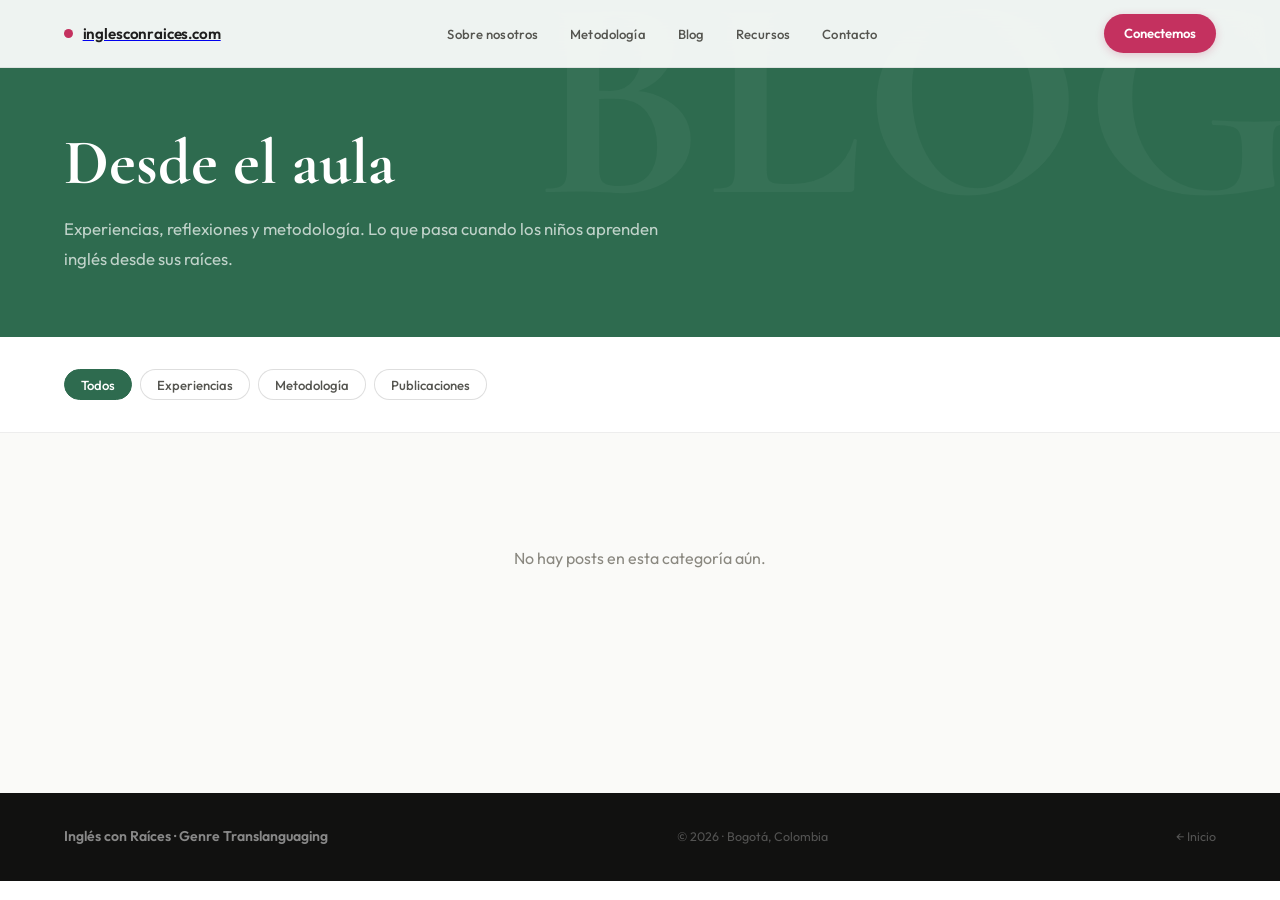
==== commit db3946cd: "Funcionalidad de leer correos con unidades y contenido interactivo e incluirlo formateado en diseño " ====
--- a/blog/index.html
+++ b/blog/index.html
@@ -27,13 +27,19 @@
     <div class="nav-dot"></div>
     <span class="nav-name">inglesconraices.com</span>
   </a>
-  <ul class="nav-links">
+  <ul class="nav-links" id="nav-links">
     <li><a href="../#sobre">Sobre nosotros</a></li>
     <li><a href="../#metodo">Metodología</a></li>
     <li><a href="./" class="nav-link--active">Blog</a></li>
+    <li><a href="../recursos/">Recursos</a></li>
     <li><a href="../#contacto">Contacto</a></li>
   </ul>
-  <a href="../#contacto" class="nav-cta">Conectemos</a>
+  <div class="nav-right">
+    <a href="../#contacto" class="nav-cta">Conectemos</a>
+    <button class="nav-hamburger" id="nav-hamburger" aria-label="Menú" aria-expanded="false">
+      <span></span><span></span><span></span>
+    </button>
+  </div>
 </nav>
 
 <!-- HERO BLOG -->
--- a/css/styles.css
+++ b/css/styles.css
@@ -78,6 +78,9 @@
   transition: color 0.2s;
 }
 .nav-links a:hover { color: var(--magenta); }
+.nav-right {
+  display: flex; align-items: center; gap: 0.75rem;
+}
 .nav-cta {
   background: var(--magenta); color: white;
   padding: 0.5rem 1.25rem; border-radius: var(--radius-pill);
@@ -91,6 +94,26 @@
   transform: translateY(-1px);
   box-shadow: 0 4px 14px rgba(46,107,79,0.3);
 }
+/* Hamburguesa */
+.nav-hamburger {
+  display: none;
+  flex-direction: column; justify-content: center; align-items: center;
+  gap: 5px; width: 36px; height: 36px;
+  background: none; border: none; cursor: pointer; padding: 4px;
+  border-radius: var(--radius-sm);
+  transition: background 0.2s;
+}
+.nav-hamburger:hover { background: var(--cream-dark); }
+.nav-hamburger span {
+  display: block; width: 20px; height: 2px;
+  background: var(--ink); border-radius: 2px;
+  transition: transform 0.25s, opacity 0.25s;
+  transform-origin: center;
+}
+/* Estado abierto */
+.nav-hamburger.is-open span:nth-child(1) { transform: translateY(7px) rotate(45deg); }
+.nav-hamburger.is-open span:nth-child(2) { opacity: 0; }
+.nav-hamburger.is-open span:nth-child(3) { transform: translateY(-7px) rotate(-45deg); }
 
 /* ─── HERO ─── */
 .hero {
@@ -1053,6 +1076,22 @@
 @media (max-width: 640px) {
   nav { padding: 0.8rem 1.25rem; }
   .nav-links { display: none; }
+  .nav-links.is-open {
+    display: flex;
+    flex-direction: column;
+    position: fixed; top: 56px; left: 0; right: 0;
+    background: var(--white);
+    border-bottom: 1px solid var(--border);
+    padding: 1rem 1.25rem 1.5rem;
+    gap: 0; z-index: 199;
+    box-shadow: 0 8px 24px rgba(0,0,0,0.08);
+  }
+  .nav-links.is-open li { border-bottom: 1px solid var(--border); }
+  .nav-links.is-open a {
+    display: block; padding: 0.75rem 0;
+    font-size: 0.95rem; font-weight: 500;
+  }
+  .nav-hamburger { display: flex; }
   .nav-cta { padding: 0.45rem 1rem; font-size: 0.78rem; }
 
   .hero-left { padding: 4.5rem 1.25rem 2.5rem; }
